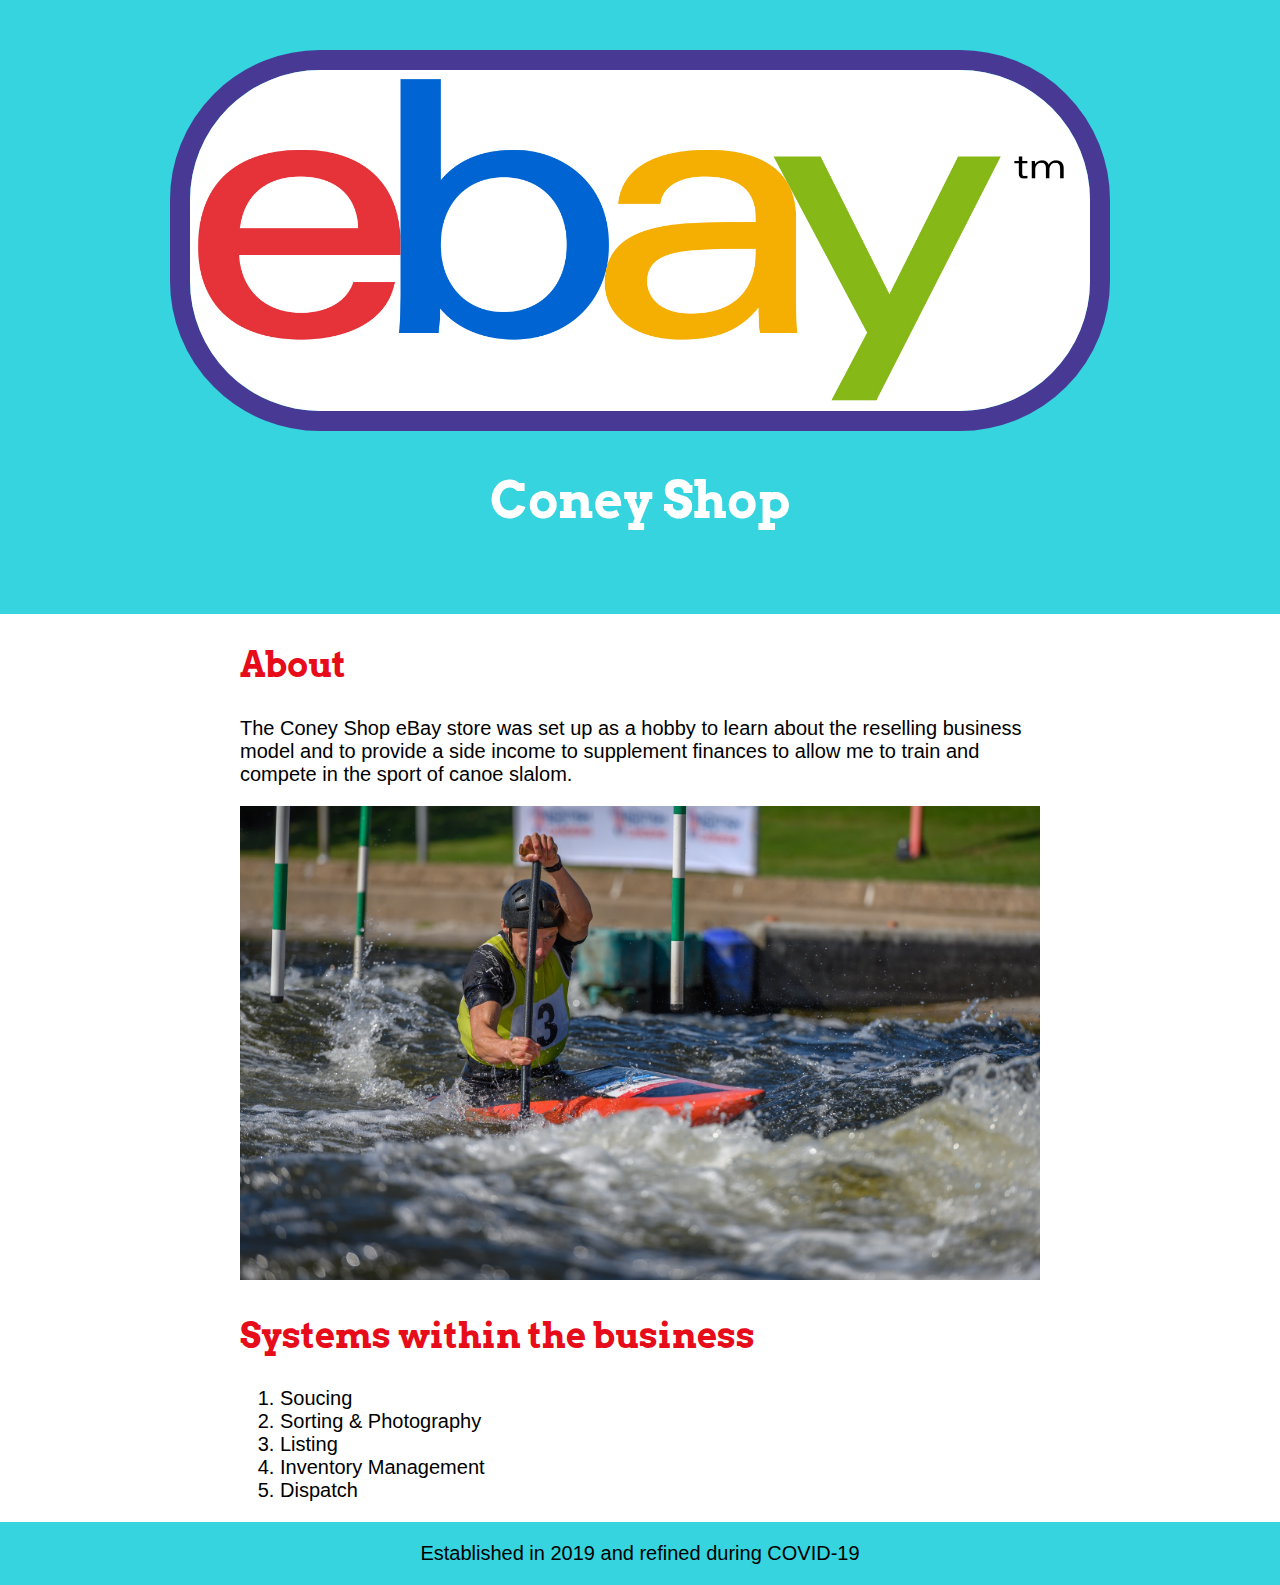
==== index.html @ 1af48da3 "Create index.html" ====
<!DOCTYPE html>
<html>
<head>
	<title>Coney-shop</title>
	<link rel="icon" href="img/ebay-logo.png">
	<link href="https://fonts.googleapis.com/css2?family=Arvo&display=swap" rel="stylesheet">
	<link rel="stylesheet" type="text/css" href="coney-shop.css">
</head>
<body>
	<!-- Header Element -->
	<header>
		<img src="img/ebay-logo.png">
		<h1> Coney Shop</h1>
	</header>
	<!-- Main Element -->
	<main>
		<h2>About</h2>
		<p>The Coney Shop eBay store was set up as a hobby to learn about the reselling business model and to provide a side income to supplement finances to allow me to train and compete in the sport of canoe slalom.</p>
		<img src="img/canoe.jpeg">
		<h2>Systems within the business</h2>
		<ol>
			<li>Soucing</li>
			<li>Sorting & Photography</li>
			<li>Listing</li>
			<li>Inventory Management</li>
			<li>Dispatch</li>
		</ol>
		
	</main>

<!-- Footer Element -->
<footer>
	<p>Established in 2019 and refined during COVID-19</p>
</footer>
</body>
</html>
---- coney-shop.css ----
body{
	margin: 0;
	font-family: helvetica, arial, sans-serif;
	font-size: 20px;
}

header{
	background-color: rgb(53, 212, 222);
	text-align: center;
	padding-top: 50px;
	padding-bottom: 50px;
}

h1, h2{
	font-family: 'Arvo', serif;
}

header h1{
	color: white; 
	font-size: 50px;
}

header img{
	border-radius: 150px;
	width: 900px;
	border: 20px solid #483a94;
}

main{
	max-width: 800px;
	margin: 0 auto;
	padding: 0 20px;
}

main img{
	max-width: 100%
}

header img{
	max-width: 100%
}

h2{
	font-size: 35px; 
	color: #e70c19;
}

footer{
	background-color: rgb(53, 212, 222);
	text-align: center;
	padding: 20px;
}

footer p{
	margin: 0px;
}
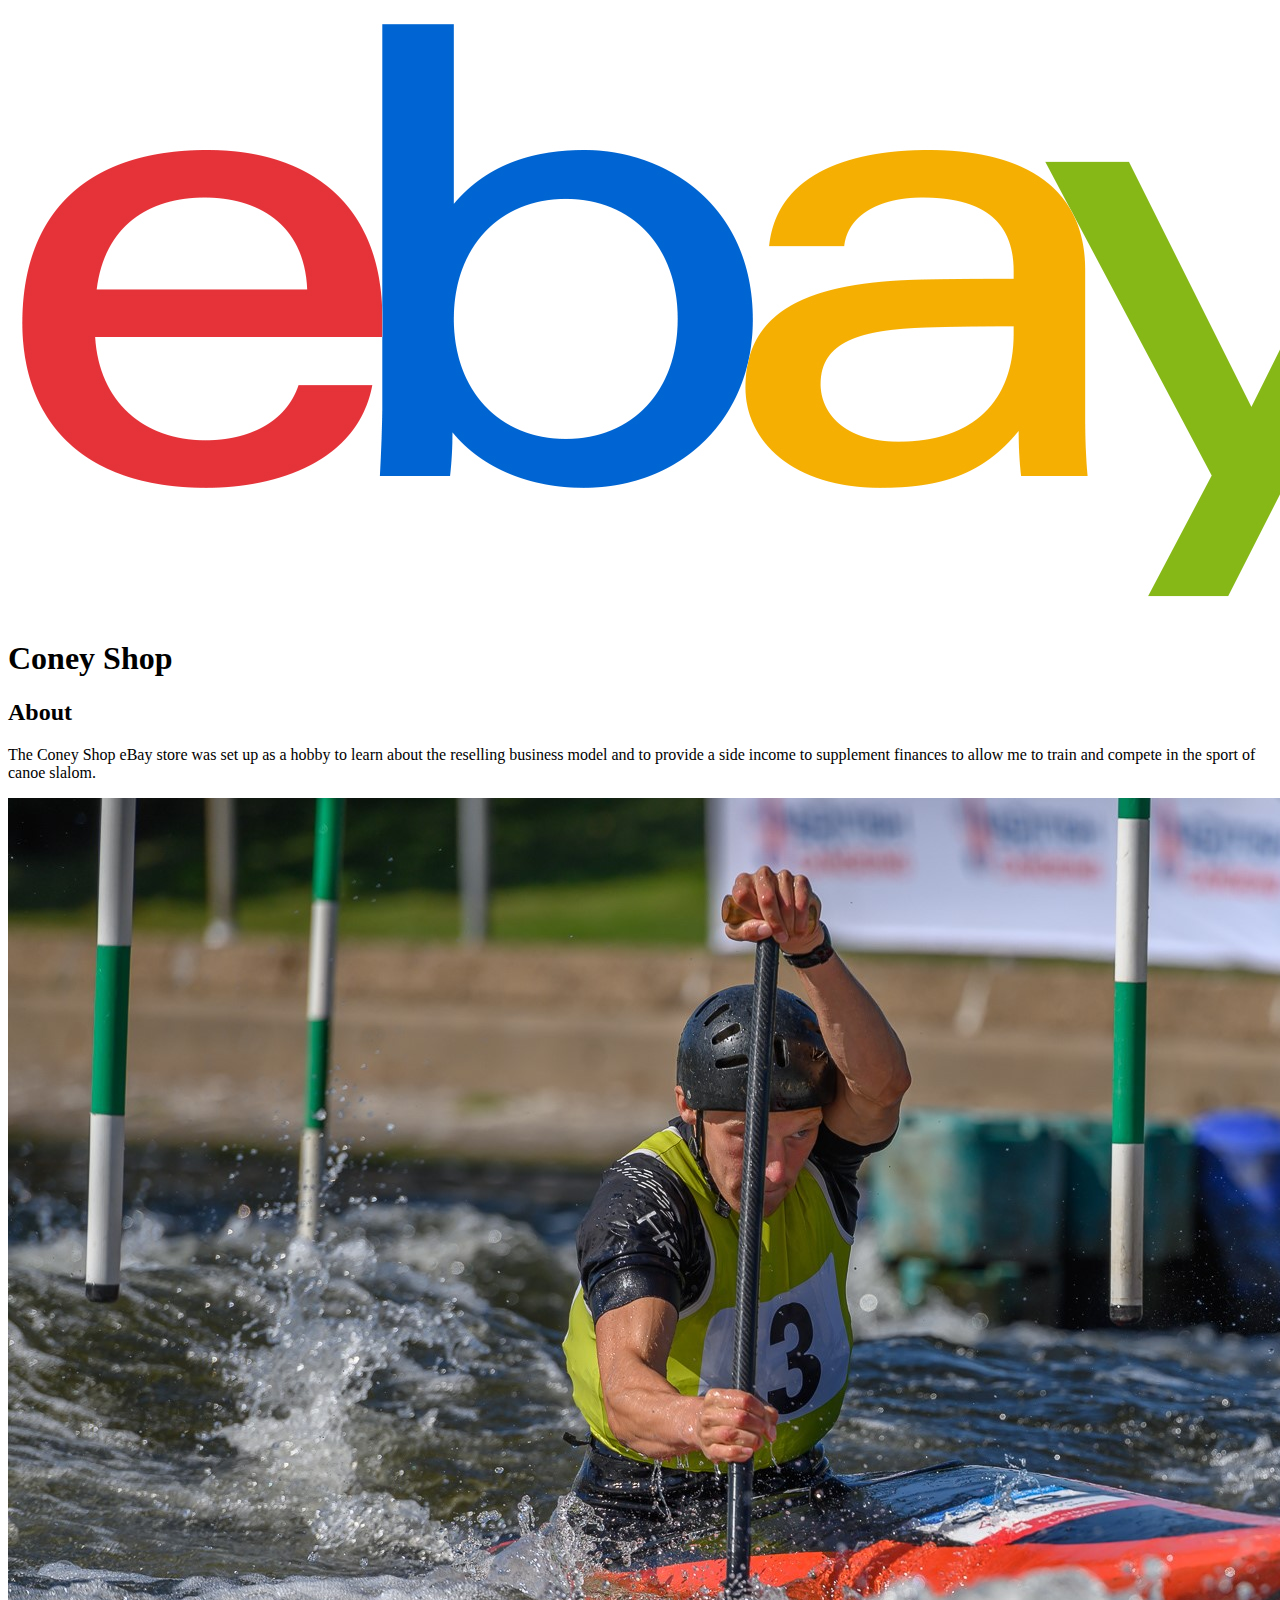
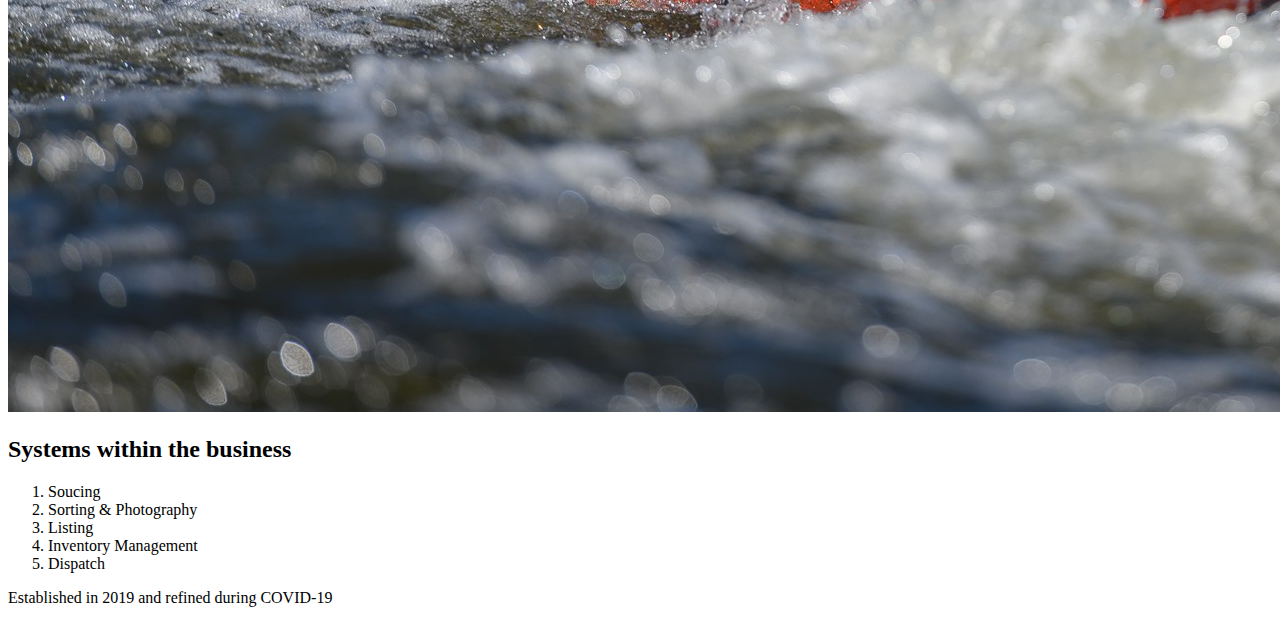
==== commit 28f47111: "update" ====
--- a/index.html
+++ b/index.html
@@ -4,7 +4,7 @@
 	<title>Coney-shop</title>
 	<link rel="icon" href="img/ebay-logo.png">
 	<link href="https://fonts.googleapis.com/css2?family=Arvo&display=swap" rel="stylesheet">
-	<link rel="stylesheet" type="text/css" href="coney-shop.css">
+	<link rel="stylesheet" type="text/css" href="Coney-shop.css">
 </head>
 <body>
 	<!-- Header Element -->
